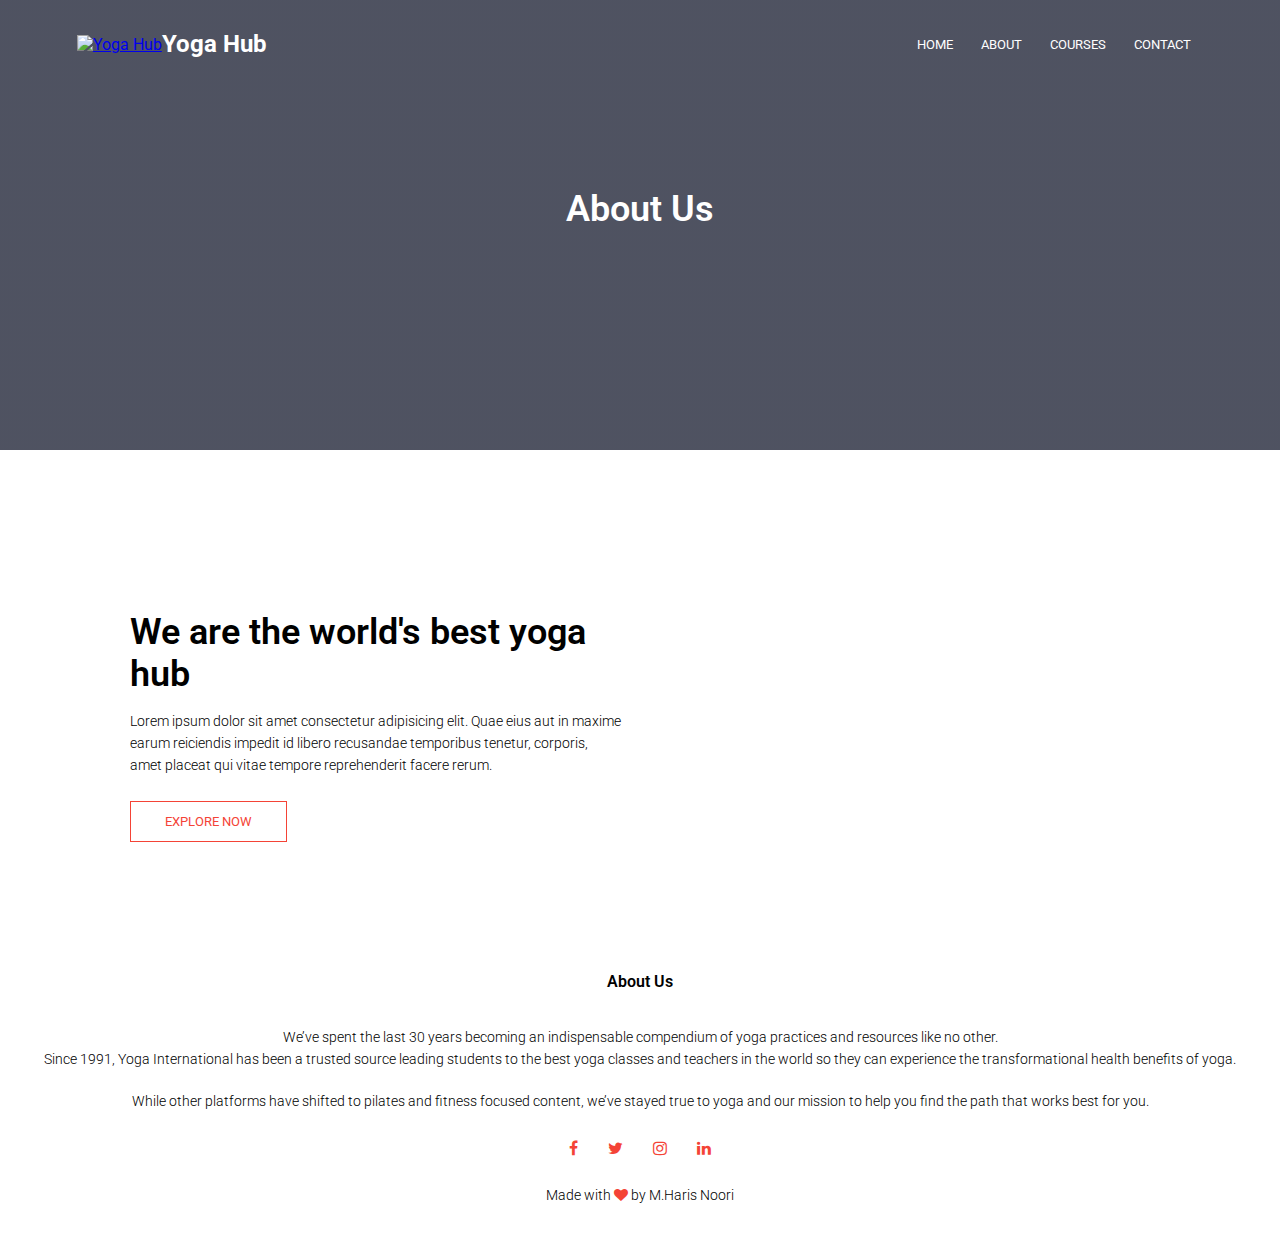
==== about.html @ dbdd1493 "contact page completed" ====
<!DOCTYPE html>
<html lang="en">
<head>
    <meta charset="UTF-8">
    <meta http-equiv="X-UA-Compatible" content="IE=edge">
    <meta name="viewport" content="width=device-width, initial-scale=1.0">
    <title>Yoga Hub</title>
    <link rel="stylesheet" href="style.css">

    <!-- Google Fonts API -->
    <link rel="preconnect" href="https://fonts.googleapis.com">
    <link rel="preconnect" href="https://fonts.gstatic.com" crossorigin>
    <link href="https://fonts.googleapis.com/css2?family=Roboto:wght@100;400;500;700&display=swap" rel="stylesheet">

    <!-- font awesome icon -->
    <link rel="stylesheet" href="https://stackpath.bootstrapcdn.com/font-awesome/4.7.0/css/font-awesome.min.css">
</head>
<body>

    <section class="sub-header">
        <nav>
            <a href="index.html"><img src="images/logo-sm.png" alt="Yoga Hub"></a>
            <h2>Yoga Hub</h2>
            <div class="nav-links" id="navLinks">
                <i class="fa fa-times" onclick="hideMenu()"></i>
                <ul>
                    <li><a href="index.html">HOME</a></li>
                    <li><a href="about.html">ABOUT</a></li>
                    <li><a href="courses.html">COURSES</a></li>
                    <li><a href="contact.html">CONTACT</a></li>
                </ul>
            </div>
            <i class="fa fa-bars" onclick="showMenu()"></i>
        </nav>

        <h1>About Us</h1>
    </section>

    <section class="about-us">
        <div class="row">
            <div class="about-col">
                <h1>We are the world's best yoga hub</h1>
                <p>Lorem ipsum dolor sit amet consectetur adipisicing elit. Quae eius aut in maxime earum reiciendis impedit id libero recusandae temporibus tenetur, corporis, amet placeat qui vitae tempore reprehenderit facere rerum.</p>
                <a href="" class="hero-btn red-btn">EXPLORE NOW</a>
            </div>
            <div class="about-col">
                <img src="images/about_us_1.jpeg" alt="">
            </div>
        </div>
    </section>

    <!-- footer -->
    <section class="footer">
        <h4>About Us</h4>
        <p>We’ve spent the last 30 years becoming an indispensable compendium of yoga practices and resources like no other.<br> Since 1991, Yoga International has been a trusted source leading students to the best yoga classes and teachers in the world so they can experience the transformational health benefits of yoga.</p>
        <p>While other platforms have shifted to pilates and fitness focused content, we’ve stayed true to yoga and our mission to help you find the path that works best for you.</p>
        <div class="icons">
            <i class="fa fa-facebook"></i>
            <i class="fa fa-twitter"></i>
            <i class="fa fa-instagram"></i>
            <i class="fa fa-linkedin"></i>
        </div>
        <p>Made with <i class="fa fa-heart"></i> by M.Haris Noori</p>
    </section>


    <!-- JS for toggle menu -->
    <script>
        var navLinks = document.getElementById("navLinks");

        function showMenu() {
            navLinks.style.right = "0";
        }

        function hideMenu() {
            navLinks.style.right = "-200px";
        }
    </script>
    
</body>
</html>
---- style.css ----
* {
    margin: 0;
    padding: 0;
    font-family: 'Roboto', sans-serif;
}

.header {
    min-height: 100vh;
    width: 100%;
    background-image: linear-gradient(rgba(4,9,30,0.7), rgba(4,9,30,0.7)), url('images/bg.jpeg');
    background-position: center;
    background-size: cover;
    position: relative;
}

nav {
    display: flex;
    padding: 2% 6%;
    justify-content: space-between;
    align-items: center;
}

/* nav img {
    width: 150px;
} */

.nav-links {
    flex: 1;
    text-align: right;
}

h2 {
    color: #fff;
}

.nav-links ul li {
    list-style: none;
    display: inline-block;
    padding: 8px 12px;
    position: relative;
}

.nav-links ul li a {
    color: #fff;
    text-decoration: none;
    font-size: 13px;
}

.nav-links ul li::after {
    content: '';
    width: 0%;
    height: 2px;
    background: #f44336;
    display: block;
    margin: auto;
    transition: 0.5s;
}

.nav-links ul li:hover::after{
    width: 100%;
}

.text-box {
    width: 90%;
    color: #fff;
    position: absolute;
    top: 50%;
    left: 50%;
    transform: translate(-50%, -50%);
    text-align: center;
}

.text-box h1{
    font-size: 62px;
}

.text-box p{
    margin: 10px 0 40px;
    font-size: 14px;
    color: #fff;
}

.hero-btn{
    display: inline-block;
    text-decoration: none;
    color: #fff;
    border: 1px solid #fff;
    padding: 12px 34px;
    font-size: 13px;
    background: transparent;
    position: relative;
    cursor: pointer;
}

.hero-btn:hover{
    border: 1px solid #f44336;
    background: #f44336;
    transition: 1s;
}

nav .fa{
    display: none;
}

@media(max-width: 700px) {
    .text-box h1{
        font-size: 20px;
    }
    .nav-links ul li{
        display: block;
    }
    .nav-links{
        position: fixed;
        background: #f44336;
        height: 100vh;
        width: 200px;
        top: 0;
        right: -200px;
        text-align: left;
        z-index: 2;
        transition: 1s;
    }
    nav .fa{
        display: block;
        color: #fff;
        margin: 10px;
        font-size: 22px;
        cursor: pointer;
    }
    .nav-links ul{
        padding: 30px;
    }
}

.courses {
    width: 80%;
    margin: auto;
    text-align: center;
    padding-top: 100px;
}

h1{
    font-size: 36px;
    font-weight: 600;
}

p{
    /* color: #000; */
    font-size: 14px;
    font-weight: 300;
    line-height: 22px;
    padding: 10px;
}

.row{
    margin-top: 5%;
    display: flex;
    justify-content: space-between;
}

.course-col{
    flex-basis: 31%;
    background: #fff3f3;
    border-radius: 10px;
    margin-bottom: 5%;
    padding: 20px 12px;
    box-sizing: border-box;
}

h3{
    text-align: center;
    font-weight: 600;
    margin: 10px 0;
}

.course-col:hover{
    box-shadow: 0 0 20px 0px rgba(0,0,0,0.2);
}

@media(max-width: 700px) {
    .row{
        flex-direction: column;
    }
}

.contact {
    margin: 100px auto;
    width: 80%;
    background-image: linear-gradient(rgba(0,0,0,0.4), rgba(0,0,0,0.4)), url('images/contact_us.jpeg');
    background-position: center;
    background-size: cover;
    border-radius: 10px;
    text-align: center;
    padding: 100px 0;
}

.contact h1{
    color: #fff;
    margin-bottom: 40px;
    padding: 0;
}

@media(max-width: 700px) {
    .contact h1{
        font-size: 24px;
    }
}

.footer {
    width: 100%;
    text-align: center;
    padding: 30px 0;
}

.footer h4{
    margin-bottom: 25px;
    margin-top: 20px;
    font-weight: 600;
}

.icons .fa{
    color: #f44336;
    margin: 0 13px;
    cursor: pointer;
    padding: 18px 0;
}

.fa-heart{
    color: #f44336;
}


/* About Us Page Styles */
.sub-header {
    height: 50vh;
    width: 100%;
    background-image: linear-gradient(rgba(4,9,30,0.7), rgba(4,9,30,0.7)), url('images/about_us.jpeg');
    background-position: center;
    background-size: cover;
    text-align: center;
    color: #fff;
}

.sub-header h1{
    margin-top: 100px;
}

.about-us {
    width: 80%;
    margin: auto;
    padding-top: 80px;
    padding-bottom: 50px;
}

.about-col {
    flex-basis: 48%;
    padding: 30px 2px;
}

.about-col img{
    width: 100%;
}

.about-col h1{
    padding-top: 0;
}

.about-col p{
    padding: 15px 0 25px;
}

.red-btn{
    border: 1px solid #f44336;
    background: transparent;
    color: #f44336;
}

.red-btn:hover{
    color: #fff;
}

/* Courses Page styles */
.courses-header{
    background-image: linear-gradient(rgba(4,9,30,0.5), rgba(4,9,30,0.5)), url('images/courses.jpeg');
}

/* Contact Page styles */
.contact-header {
    background-image: linear-gradient(rgba(4,9,30,0.5), rgba(4,9,30,0.5)), url('images/contact_us_1.jpeg');
}

.location {
    width: 80%;
    margin: auto;
    padding: 80px 0;
}

.location iframe {
    width: 100%;
}

.contact-us {
    width: 80%;
    margin: auto;
}

.contact-col {
    flex-basis: 48%;
    margin-bottom: 30px;
}

.contact-col div {
    display: flex;
    align-items: center;
    margin-bottom: 40px;
}

.contact-col div .fa {
    font-size: 28px;
    color: #f44336;
    margin: 10px;
    margin-right: 30px;
}

.contact-col div p {
    padding: 0;
}

.contact-col div h5 {
    font-size: 20px;
    margin-bottom: 5px;
    color: #555;
    font-weight: 400;
}

.contact-col input, .contact-col textarea {
    width: 100%;
    padding: 15px;
    margin-bottom: 17px;
    outline: none;
    border: 1px solid #ccc;
    box-sizing: border-box;
}
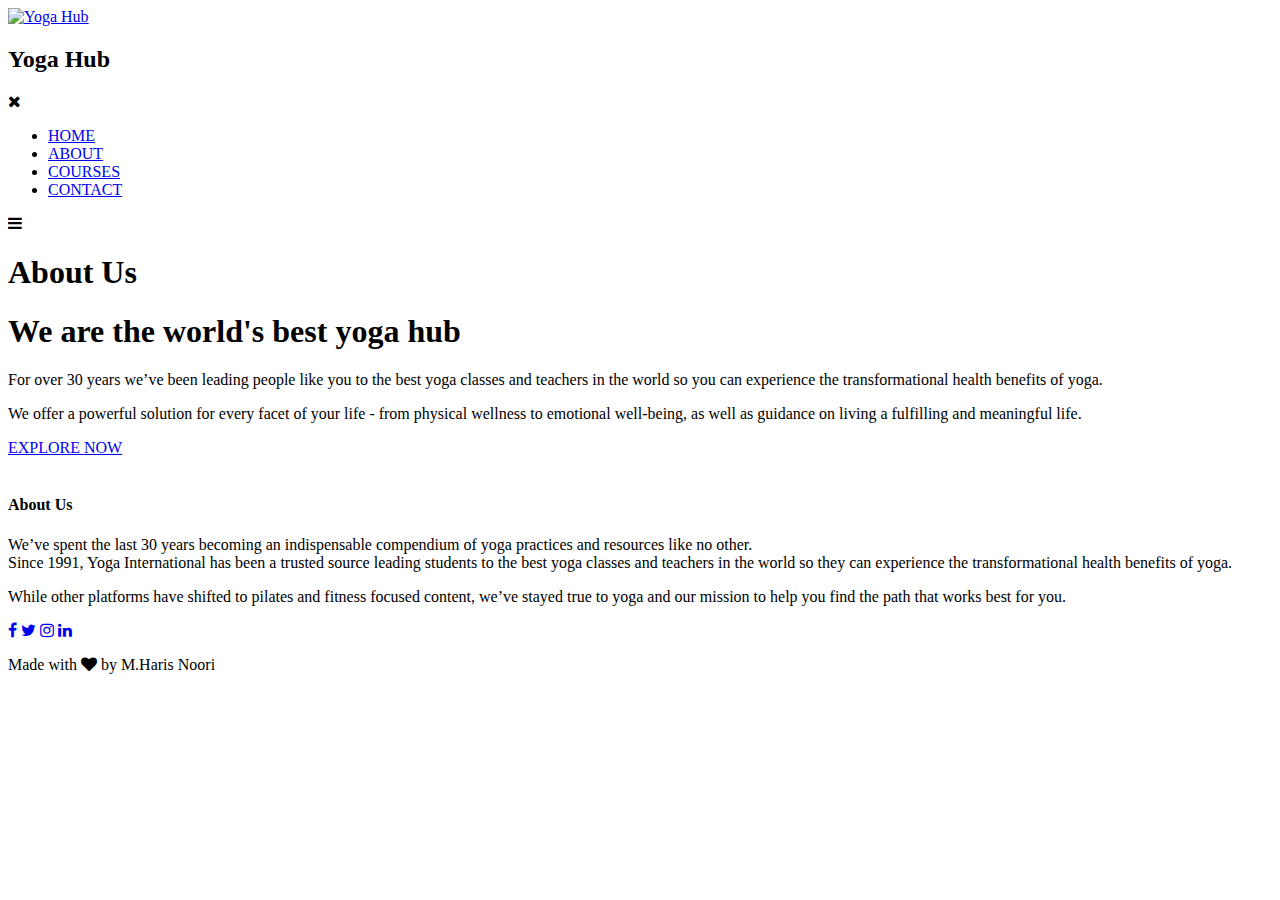
==== commit fbe508bf: "Update about.html" ====
--- a/about.html
+++ b/about.html
@@ -4,14 +4,12 @@
     <meta charset="UTF-8">
     <meta http-equiv="X-UA-Compatible" content="IE=edge">
     <meta name="viewport" content="width=device-width, initial-scale=1.0">
-    <title>Yoga Hub</title>
-    <link rel="stylesheet" href="style.css">
-
+    <title>SMVDU Yoga Club</title>
+    <link rel="stylesheet" href="assets/css/style.css">
     <!-- Google Fonts API -->
     <link rel="preconnect" href="https://fonts.googleapis.com">
     <link rel="preconnect" href="https://fonts.gstatic.com" crossorigin>
     <link href="https://fonts.googleapis.com/css2?family=Roboto:wght@100;400;500;700&display=swap" rel="stylesheet">
-
     <!-- font awesome icon -->
     <link rel="stylesheet" href="https://stackpath.bootstrapcdn.com/font-awesome/4.7.0/css/font-awesome.min.css">
 </head>
@@ -19,7 +17,7 @@
 
     <section class="sub-header">
         <nav>
-            <a href="index.html"><img src="images/logo-sm.png" alt="Yoga Hub"></a>
+            <a href="index.html"><img src="assets/img/logo-sm.png" alt="Yoga Hub"></a>
             <h2>Yoga Hub</h2>
             <div class="nav-links" id="navLinks">
                 <i class="fa fa-times" onclick="hideMenu()"></i>
@@ -40,42 +38,34 @@
         <div class="row">
             <div class="about-col">
                 <h1>We are the world's best yoga hub</h1>
-                <p>Lorem ipsum dolor sit amet consectetur adipisicing elit. Quae eius aut in maxime earum reiciendis impedit id libero recusandae temporibus tenetur, corporis, amet placeat qui vitae tempore reprehenderit facere rerum.</p>
-                <a href="" class="hero-btn red-btn">EXPLORE NOW</a>
+                <p>For over 30 years we’ve been leading people like you to the best yoga classes and teachers in the world so you can experience the transformational health benefits of yoga.</p>
+                <p>We offer a powerful solution for every facet of your life - from physical wellness to emotional well-being, as well as guidance on living a fulfilling and meaningful life.</p>
+                <a href="courses.html" class="hero-btn red-btn">EXPLORE NOW</a>
             </div>
             <div class="about-col">
-                <img src="images/about_us_1.jpeg" alt="">
+                <img src="assets/img/about_us_1.jpeg" alt="">
             </div>
         </div>
     </section>
 
-    <!-- footer -->
     <section class="footer">
         <h4>About Us</h4>
         <p>We’ve spent the last 30 years becoming an indispensable compendium of yoga practices and resources like no other.<br> Since 1991, Yoga International has been a trusted source leading students to the best yoga classes and teachers in the world so they can experience the transformational health benefits of yoga.</p>
         <p>While other platforms have shifted to pilates and fitness focused content, we’ve stayed true to yoga and our mission to help you find the path that works best for you.</p>
         <div class="icons">
-            <i class="fa fa-facebook"></i>
-            <i class="fa fa-twitter"></i>
-            <i class="fa fa-instagram"></i>
-            <i class="fa fa-linkedin"></i>
+            <a href="https://www.facebook.com/haris.noori.549/" target="_blank"><i class="fa fa-facebook"></i></a>
+            <a href="https://twitter.com/harisnoori20" target="_blank"><i class="fa fa-twitter"></i></a>
+            <a href="https://www.instagram.com/haris.thefearless/" target="_blank"><i class="fa fa-instagram"></i></a>
+            <a href="https://www.linkedin.com/in/muhammad-haris-noori/" target="_blank"><i class="fa fa-linkedin"></i></a>
         </div>
         <p>Made with <i class="fa fa-heart"></i> by M.Haris Noori</p>
     </section>
 
-
-    <!-- JS for toggle menu -->
     <script>
         var navLinks = document.getElementById("navLinks");
-
-        function showMenu() {
-            navLinks.style.right = "0";
-        }
-
-        function hideMenu() {
-            navLinks.style.right = "-200px";
-        }
+        function showMenu() { navLinks.style.right = "0"; }
+        function hideMenu() { navLinks.style.right = "-200px"; }
     </script>
     
 </body>
-</html>+</html>
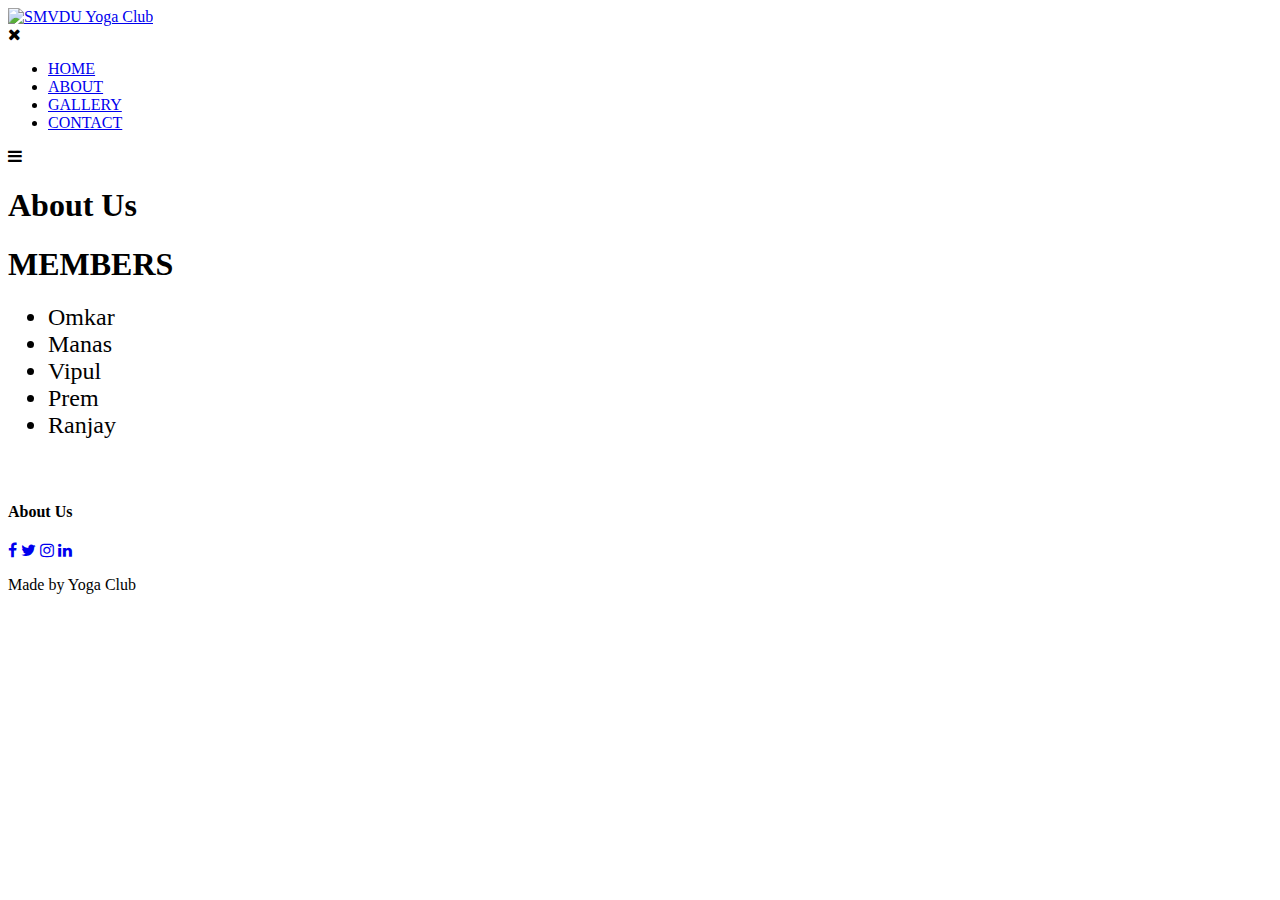
==== commit 6d3b047d: "Update about.html" ====
--- a/about.html
+++ b/about.html
@@ -17,14 +17,14 @@
 
     <section class="sub-header">
         <nav>
-            <a href="index.html"><img src="assets/img/logo-sm.png" alt="Yoga Hub"></a>
-            <h2>Yoga Hub</h2>
+            <a href="https://smvdu.ac.in/"><img src="https://smvdu.ac.in/wp-content/uploads/2023/07/logo-g20-1.png" width="220" height="125" srcset="https://smvdu.ac.in/wp-content/uploads/2023/07/logo-g20-1-400x208.png 400w, https://smvdu.ac.in/wp-content/uploads/2023/07/logo-g20-1-600x312.png 600w, https://smvdu.ac.in/wp-content/uploads/2023/07/logo-g20-1.png 854w" sizes="(max-width: 767px) 100vw, (max-width: 1150px) 100vw, 1150px"alt="SMVDU Yoga Club"></a>
+            
             <div class="nav-links" id="navLinks">
                 <i class="fa fa-times" onclick="hideMenu()"></i>
                 <ul>
                     <li><a href="index.html">HOME</a></li>
                     <li><a href="about.html">ABOUT</a></li>
-                    <li><a href="courses.html">COURSES</a></li>
+                    <li><a href="courses.html">GALLERY</a></li>
                     <li><a href="contact.html">CONTACT</a></li>
                 </ul>
             </div>
@@ -37,28 +37,35 @@
     <section class="about-us">
         <div class="row">
             <div class="about-col">
-                <h1>We are the world's best yoga hub</h1>
-                <p>For over 30 years we’ve been leading people like you to the best yoga classes and teachers in the world so you can experience the transformational health benefits of yoga.</p>
-                <p>We offer a powerful solution for every facet of your life - from physical wellness to emotional well-being, as well as guidance on living a fulfilling and meaningful life.</p>
-                <a href="courses.html" class="hero-btn red-btn">EXPLORE NOW</a>
+                <h1>MEMBERS</h1>
+                <!-- <p>For over 30 years we’ve been leading people like you to the best yoga classes and teachers in the world so you can experience the transformational health benefits of yoga.</p>
+                <p>We offer a powerful solution for every facet of your life - from physical wellness to emotional well-being, as well as guidance on living a fulfilling and meaningful life.</p> -->
+                 <ul style="margin-top:10px; font-size: x-large;">
+                    <li>Omkar</li>
+                    <li>Manas</li>
+                    <li>Vipul</li>
+                    <li>Prem</li>
+                    <li>Ranjay</li>
+                 </ul>
+                <!-- <a href="courses.html" class="hero-btn red-btn">EXPLORE NOW</a> -->
             </div>
             <div class="about-col">
-                <img src="assets/img/about_us_1.jpeg" alt="">
+                <img src="assets/img/867bcce5-f4d2-412f-a97b-c606b398b5df.jpeg" alt="">
             </div>
         </div>
     </section>
 
     <section class="footer">
         <h4>About Us</h4>
-        <p>We’ve spent the last 30 years becoming an indispensable compendium of yoga practices and resources like no other.<br> Since 1991, Yoga International has been a trusted source leading students to the best yoga classes and teachers in the world so they can experience the transformational health benefits of yoga.</p>
-        <p>While other platforms have shifted to pilates and fitness focused content, we’ve stayed true to yoga and our mission to help you find the path that works best for you.</p>
+        <!-- <p>We’ve spent the last 30 years becoming an indispensable compendium of yoga practices and resources like no other.<br> Since 1991, Yoga International has been a trusted source leading students to the best yoga classes and teachers in the world so they can experience the transformational health benefits of yoga.</p>
+        <p>While other platforms have shifted to pilates and fitness focused content, we’ve stayed true to yoga and our mission to help you find the path that works best for you.</p> -->
         <div class="icons">
-            <a href="https://www.facebook.com/haris.noori.549/" target="_blank"><i class="fa fa-facebook"></i></a>
-            <a href="https://twitter.com/harisnoori20" target="_blank"><i class="fa fa-twitter"></i></a>
-            <a href="https://www.instagram.com/haris.thefearless/" target="_blank"><i class="fa fa-instagram"></i></a>
-            <a href="https://www.linkedin.com/in/muhammad-haris-noori/" target="_blank"><i class="fa fa-linkedin"></i></a>
+            <a href="https://www.facebook.com/SMVDUniversity/" target="_blank"><i class="fa fa-facebook"></i></a>
+            <a href="https://twitter.com/i/flow/login?redirect_after_login=%2Fsmvdu_web" target="_blank"><i class="fa fa-twitter"></i></a>
+            <a href="https://www.instagram.com/smvdu/?hl=en/" target="_blank"><i class="fa fa-instagram"></i></a>
+            <a href="https://www.linkedin.com/school/shri-mata-vaishno-devi-university/?originalSubdomain=in" target="_blank"><i class="fa fa-linkedin"></i></a>
         </div>
-        <p>Made with <i class="fa fa-heart"></i> by M.Haris Noori</p>
+        <p>Made by Yoga Club</p>
     </section>
 
     <script>
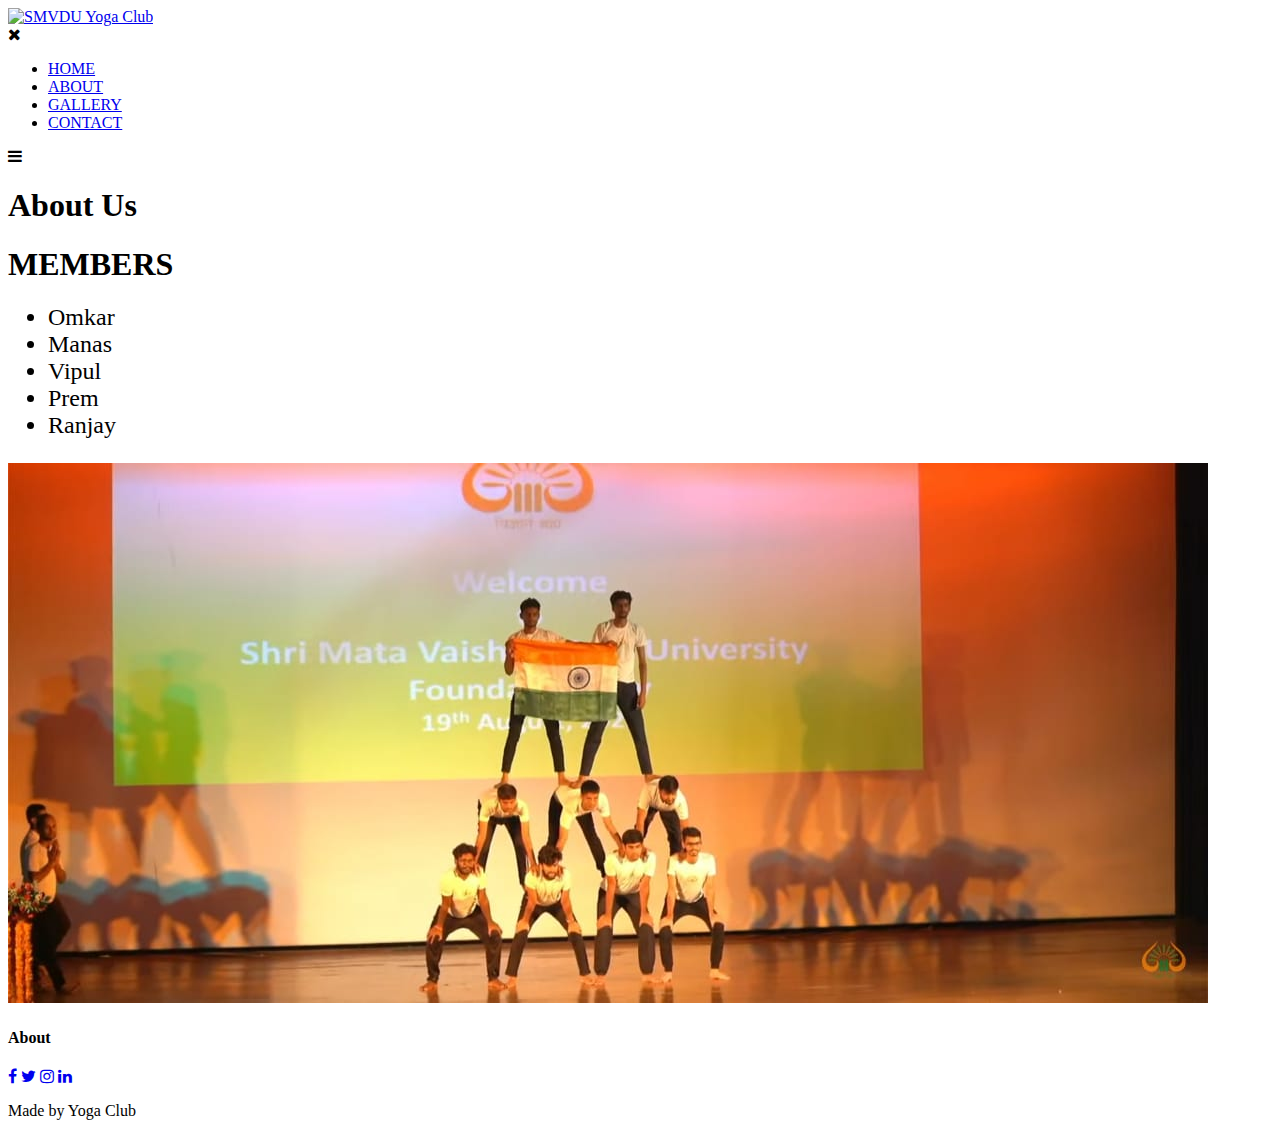
==== commit ee9fa0bd: "Update about.html" ====
--- a/about.html
+++ b/about.html
@@ -56,7 +56,7 @@
     </section>
 
     <section class="footer">
-        <h4>About Us</h4>
+        <h4>About</h4>
         <!-- <p>We’ve spent the last 30 years becoming an indispensable compendium of yoga practices and resources like no other.<br> Since 1991, Yoga International has been a trusted source leading students to the best yoga classes and teachers in the world so they can experience the transformational health benefits of yoga.</p>
         <p>While other platforms have shifted to pilates and fitness focused content, we’ve stayed true to yoga and our mission to help you find the path that works best for you.</p> -->
         <div class="icons">
